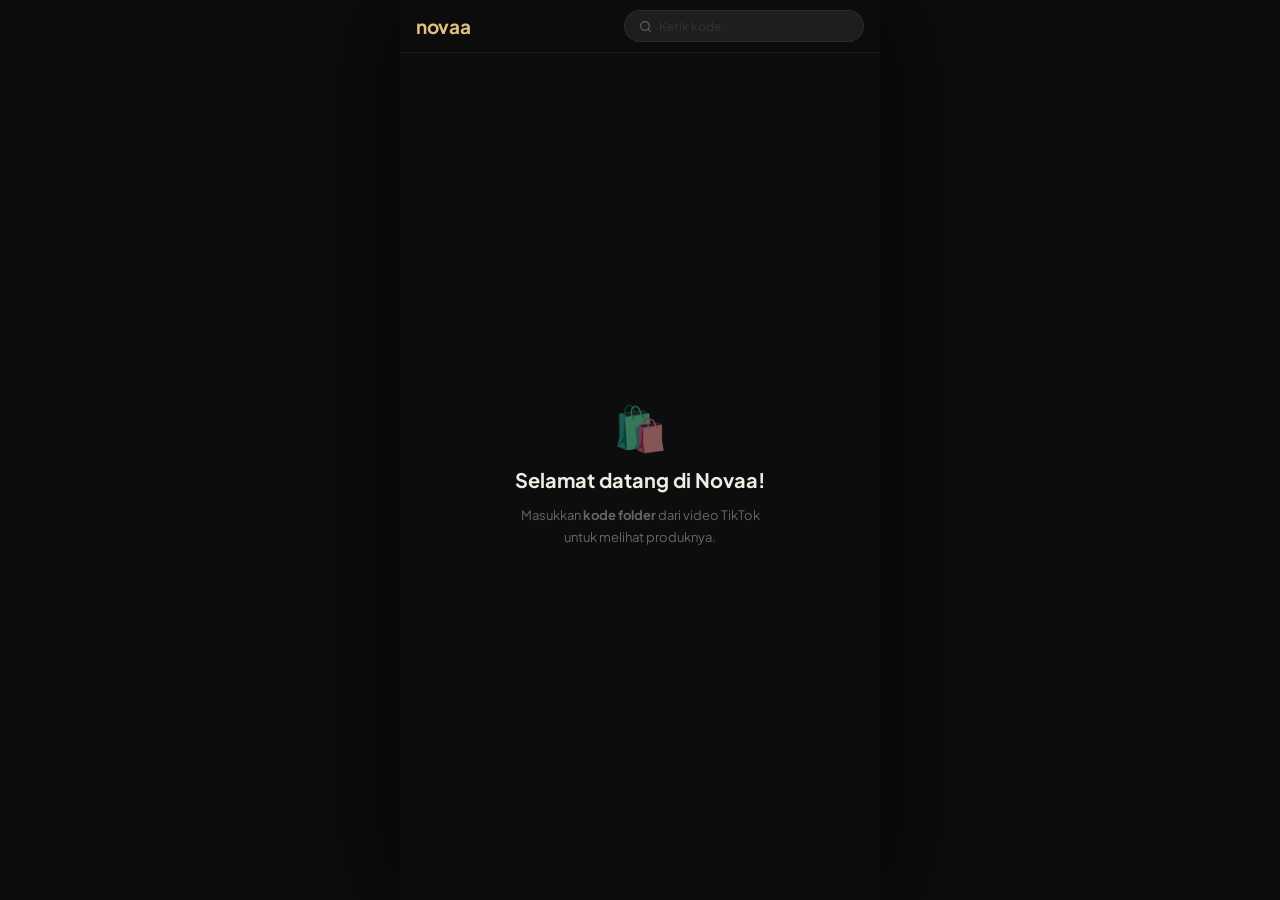
==== index.html @ 6b24301c "Rename novaa.html to index.html" ====
<!DOCTYPE html>
<html lang="id">
<head>
<meta charset="UTF-8">
<meta name="viewport" content="width=device-width, initial-scale=1.0, viewport-fit=cover">
<meta name="theme-color" content="#0d0d0d">
<title>Novaa</title>
<link rel="preconnect" href="https://fonts.googleapis.com">
<link href="https://fonts.googleapis.com/css2?family=Plus+Jakarta+Sans:wght@400;600;700&display=swap" rel="stylesheet">
<link rel="stylesheet" href="style.css">
</head>
<body>

<!-- HEADER -->
<header class="header">
  <div class="logo">novaa</div>
  <div class="search-pill" id="searchPill">
    <svg viewBox="0 0 24 24"><circle cx="11" cy="11" r="8"/><line x1="21" y1="21" x2="16.65" y2="16.65"/></svg>
    <input type="text" id="searchInput" placeholder="Ketik kode..." inputmode="text" autocomplete="off" autocorrect="off" spellcheck="false">
    <button class="clear-btn" id="clearBtn" style="display:none" aria-label="Hapus">✕</button>
  </div>
</header>

<!-- HOME VIEW -->
<div id="homeView">
  <div class="home-icon">🛍️</div>
  <div class="home-title">Selamat datang di Novaa!</div>
  <div class="home-sub">Masukkan <b>kode folder</b> dari video TikTok untuk melihat produknya.</div>
</div>

<!-- LOADING / NOT FOUND / RESULT HEADER -->
<div id="stateView" style="display:none">
  <!-- Folder header (shown when results found) -->
  <div class="folder-header" id="folderHeader" style="display:none">
    <div class="fh-inner">
      <span class="fh-emoji" id="fhEmoji">📁</span>
      <div>
        <div class="fh-code">Kode <span id="fhCode"></span></div>
        <div class="fh-name" id="fhName"></div>
      </div>
    </div>
  </div>

  <!-- Not found state -->
  <div class="state-message" id="notFoundView" style="display:none">
    <div class="big">🙈</div>
    <p>Kode "<b id="notFoundCode"></b>" tidak ditemukan.<br>Cek ulang kode di videonya ya!</p>
  </div>

  <!-- Product count label -->
  <div class="product-count-bar" id="productCountBar" style="display:none">
    <span id="productCountLabel"></span>
  </div>
</div>

<!-- PRODUCT GRID -->
<div id="resultView" style="display:none">
  <div class="grid" id="productGrid"></div>
  <div class="load-spinner" id="spinner" style="display:none"><div class="spinner"></div><span>Memuat produk...</span></div>
  <div class="sentinel" id="sentinel"></div>
</div>

<script src="script.js"></script>
</body>
</html>
---- style.css ----
*,
*::before,
*::after {
  box-sizing: border-box;
  margin: 0;
  padding: 0
}

html {
  -webkit-tap-highlight-color: transparent
}

body {
  font-family: 'Plus Jakarta Sans', sans-serif;
  background: #0d0d0d;
  color: #f0ece4;
  min-height: 100dvh;
  -webkit-font-smoothing: antialiased;
  overscroll-behavior-y: none;
  max-width: 480px;
  margin: 0 auto;
  position: relative;
  box-shadow: 0 0 100px rgba(0, 0, 0, 0.8);
}

:root {
  --bg: #0d0d0d;
  --s1: #161616;
  --s2: #1e1e1e;
  --s3: #282828;
  --border: rgba(255, 255, 255, 0.06);
  --gold: #c9a96e;
  --gold2: #e2c17e;
  --text: #f0ece4;
  --muted: #666;
  --dim: #333;
  --r: 14px;
  --rs: 9px;
}

/* ── HEADER ── */
.header {
  position: sticky;
  top: 0;
  z-index: 90;
  display: flex;
  align-items: center;
  justify-content: space-between;
  padding: 10px 16px;
  gap: 10px;
  background: rgba(13, 13, 13, 0.95);
  backdrop-filter: blur(14px);
  -webkit-backdrop-filter: blur(14px);
  border-bottom: 1px solid var(--border);
  width: 100%;
}

.logo {
  font-size: 19px;
  font-weight: 700;
  letter-spacing: -0.3px;
  color: var(--gold2);
  flex-shrink: 0;
}

/* ── SEARCH PILL ── */
.search-pill {
  display: flex;
  align-items: center;
  gap: 7px;
  background: var(--s2);
  border: 1px solid var(--border);
  border-radius: 100px;
  padding: 7px 14px;
  flex: 1;
  max-width: 240px;
  transition: border-color .15s, max-width .25s ease;
}

.search-pill:focus-within {
  border-color: rgba(201, 169, 110, 0.4);
  max-width: 280px;
}

.search-pill svg {
  width: 13px;
  height: 13px;
  stroke: var(--muted);
  fill: none;
  stroke-width: 2;
  stroke-linecap: round;
  stroke-linejoin: round;
  flex-shrink: 0;
}

.search-pill input {
  flex: 1;
  background: none;
  border: none;
  outline: none;
  color: var(--text);
  font-size: 13px;
  font-family: inherit;
  caret-color: var(--gold);
  min-width: 0;
}

.search-pill input::placeholder {
  color: var(--dim);
  font-size: 12px
}

.clear-btn {
  background: none;
  border: none;
  color: var(--muted);
  font-size: 10px;
  cursor: pointer;
  padding: 0 2px;
  line-height: 1;
  flex-shrink: 0;
  transition: color .15s;
}

.clear-btn:hover {
  color: var(--text)
}

/* ── HOME ── */
#homeView {
  min-height: calc(100dvh - 60px);
  display: flex;
  flex-direction: column;
  align-items: center;
  justify-content: center;
  padding: 32px 28px;
  text-align: center;
  gap: 12px;
  animation: fadeScaleIn 0.38s cubic-bezier(0.16, 1, 0.3, 1) both;
}

.home-icon {
  font-size: 44px;
  opacity: .5
}

.home-title {
  font-size: 20px;
  font-weight: 700;
  color: var(--text)
}

.home-sub {
  font-size: 13px;
  color: var(--muted);
  line-height: 1.7;
  max-width: 270px
}

/* ── FOLDER HEADER ── */
.folder-header {
  padding: 14px 16px 10px;
  border-bottom: 1px solid var(--border);
  background: var(--s1);
  position: sticky;
  top: 60px;
  z-index: 80;
  width: 100%;
  animation: fadeScaleIn 0.38s cubic-bezier(0.16, 1, 0.3, 1) both;
}

.fh-inner {
  display: flex;
  align-items: center;
  gap: 10px
}

.fh-emoji {
  font-size: 22px;
  flex-shrink: 0
}

.fh-code {
  font-size: 10px;
  font-weight: 700;
  letter-spacing: .08em;
  text-transform: uppercase;
  color: var(--gold);
  margin-bottom: 2px;
}

.fh-name {
  font-size: 14px;
  font-weight: 700;
  color: var(--text)
}

/* ── PRODUCT COUNT BAR ── */
.product-count-bar {
  padding: 9px 16px;
  font-size: 11px;
  font-weight: 700;
  letter-spacing: .06em;
  text-transform: uppercase;
  color: var(--muted);
  border-bottom: 1px solid var(--border);
}

/* ── STATE MESSAGES ── */
.state-message {
  display: flex;
  flex-direction: column;
  align-items: center;
  justify-content: center;
  padding: 60px 28px;
  text-align: center;
  color: var(--muted);
  font-size: 13px;
  gap: 10px;
  min-height: 40vh;
  animation: fadeScaleIn 0.38s cubic-bezier(0.16, 1, 0.3, 1) both;
}

.state-message .big {
  font-size: 38px
}

.state-message b {
  color: var(--text);
  font-weight: 600
}

.state-message p {
  line-height: 1.7
}

/* ── PRODUCT GRID ── */
.grid {
  display: grid;
  grid-template-columns: repeat(2, 1fr);
  gap: 8px;
  padding: 12px;
  animation: fadeScaleIn 0.4s cubic-bezier(0.16, 1, 0.3, 1) both;
}

/* ── CARD ── */
.card {
  background: var(--s1);
  border: 1px solid var(--border);
  border-radius: var(--r);
  overflow: hidden;
  cursor: pointer;
  transition: transform .12s ease;
  contain: layout style;
  will-change: transform;
}

.card:active {
  transform: scale(0.96)
}

.card-img {
  width: 100%;
  aspect-ratio: 1/1;
  background: var(--s2);
  position: relative;
  overflow: hidden
}

.card-img img {
  width: 100%;
  height: 100%;
  object-fit: cover;
  opacity: 0;
  transition: opacity .25s;
  display: block
}

.card-img img.show {
  opacity: 1
}

.tag-row {
  display: flex;
  gap: 4px;
  padding: 8px 9px 0;
  flex-wrap: wrap
}

.tag {
  font-size: 9px;
  font-weight: 700;
  letter-spacing: .05em;
  text-transform: uppercase;
  padding: 2px 7px;
  border-radius: 100px
}

.tag.mall {
  background: rgba(100, 160, 255, .15);
  color: #82b4ff
}

.tag.diskon {
  background: rgba(255, 100, 80, .15);
  color: #ff8070
}

.tag.best {
  background: rgba(200, 169, 110, .15);
  color: var(--gold2)
}

.tag.baru {
  background: rgba(100, 220, 130, .15);
  color: #7de09a
}

.tag.terlaris {
  background: rgba(255, 180, 60, .15);
  color: #ffbc3c
}

.tag.flash {
  background: rgba(255, 80, 160, .15);
  color: #ff7acc
}

.tag.free {
  background: rgba(120, 200, 255, .15);
  color: #8ad4ff
}

.card-body {
  padding: 12px 10px 14px;
  display: flex;
  flex-direction: column;
  gap: 6px;
}

.card-name {
  font-size: 12px;
  font-weight: 600;
  color: var(--text);
  line-height: 1.45;
  display: -webkit-box;
  -webkit-line-clamp: 2;
  -webkit-box-orient: vertical;
  overflow: hidden;
  min-height: 35px;
}

.card-prices {
  display: flex;
  flex-direction: column;
  gap: 1px;
  margin: 2px 0 4px;
}

.card-price {
  font-size: 16px;
  font-weight: 800;
  color: var(--text);
  letter-spacing: -0.2px;
}

.card-price-old {
  font-size: 11px;
  color: var(--dim);
  text-decoration: line-through;
  font-weight: 400;
  opacity: 0.6;
}

.card-btn {
  width: 100%;
  background: var(--gold);
  color: #0d0d0d;
  border: none;
  border-radius: var(--rs);
  padding: 10px 0;
  font-size: 12px;
  font-weight: 800;
  font-family: inherit;
  cursor: pointer;
  transition: transform .1s ease, opacity .12s;
}

.card-btn:active {
  transform: scale(0.97);
  opacity: 0.9;
}

/* ── SPINNER + SENTINEL ── */
.load-spinner {
  display: flex;
  align-items: center;
  justify-content: center;
  gap: 8px;
  padding: 22px;
  color: var(--muted);
  font-size: 13px
}

.spinner {
  width: 18px;
  height: 18px;
  border-radius: 50%;
  border: 2px solid var(--s3);
  border-top-color: var(--gold);
  animation: spin .7s linear infinite
}

@keyframes spin {
  to {
    transform: rotate(360deg)
  }
}

.sentinel {
  height: 1px;
  margin-bottom: 20px
}

.empty-msg {
  text-align: center;
  padding: 50px 20px;
  color: var(--muted);
  font-size: 13px;
  grid-column: 1/-1
}

.empty-msg .big {
  font-size: 36px;
  margin-bottom: 10px
}

/* ── FADE IN ANIMATIONS ── */
@keyframes fadeScaleIn {
  from { opacity: 0; transform: translateY(8px) scale(0.98); }
  to { opacity: 1; transform: translateY(0) scale(1); }
}

.fi {
  opacity: 0;
  transform: translateY(12px);
  transition: opacity .35s cubic-bezier(0.16, 1, 0.3, 1), transform .35s cubic-bezier(0.16, 1, 0.3, 1);
}

.fi.v {
  opacity: 1;
  transform: translateY(0);
}
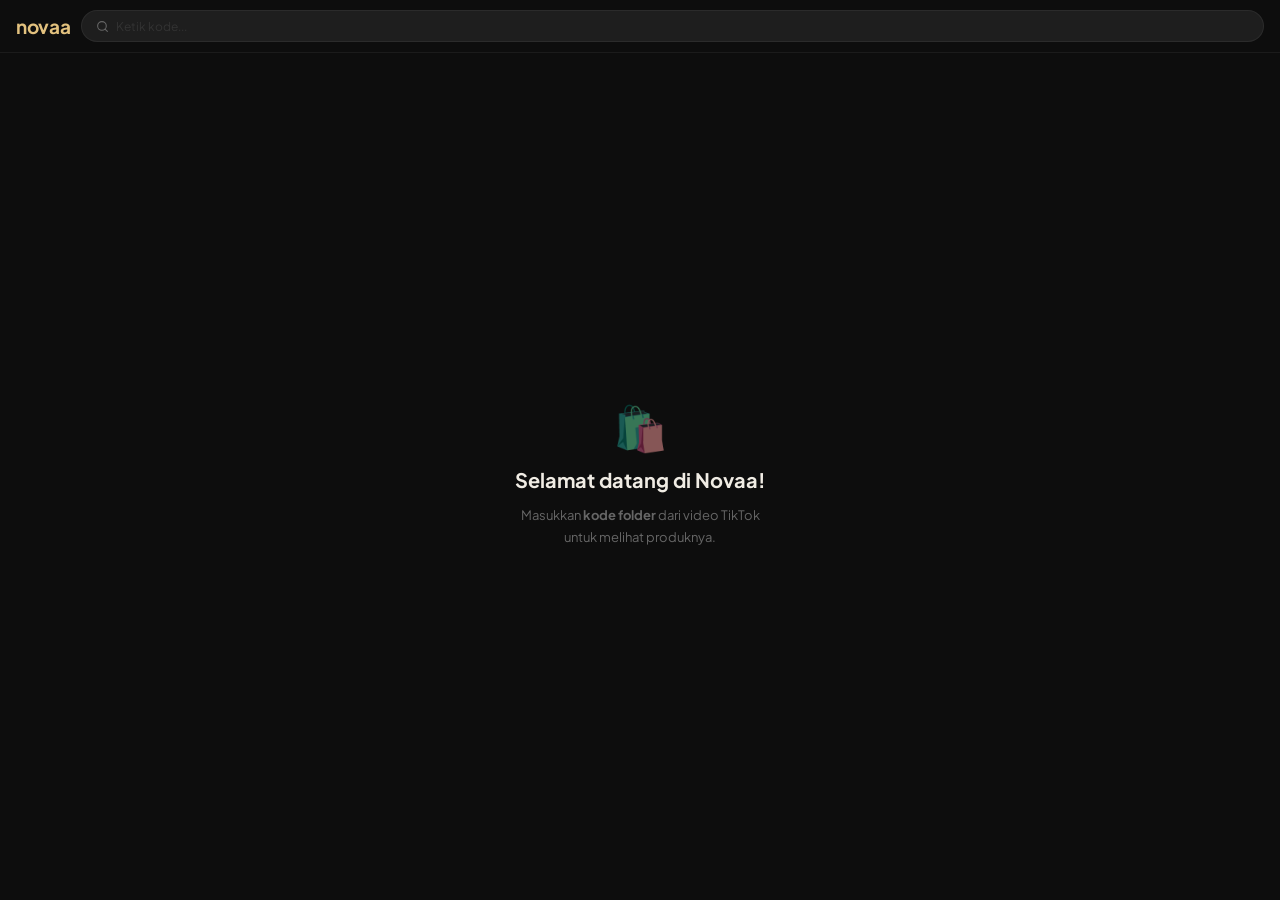
==== commit 10eb2d18: "Fix mobile edge-to-edge layout and optimize image loading" ====
--- a/index.html
+++ b/index.html
@@ -1,65 +1,65 @@
-<!DOCTYPE html>
-<html lang="id">
-<head>
-<meta charset="UTF-8">
-<meta name="viewport" content="width=device-width, initial-scale=1.0, viewport-fit=cover">
-<meta name="theme-color" content="#0d0d0d">
-<title>Novaa</title>
-<link rel="preconnect" href="https://fonts.googleapis.com">
-<link href="https://fonts.googleapis.com/css2?family=Plus+Jakarta+Sans:wght@400;600;700&display=swap" rel="stylesheet">
-<link rel="stylesheet" href="style.css">
-</head>
-<body>
-
-<!-- HEADER -->
-<header class="header">
-  <div class="logo">novaa</div>
-  <div class="search-pill" id="searchPill">
-    <svg viewBox="0 0 24 24"><circle cx="11" cy="11" r="8"/><line x1="21" y1="21" x2="16.65" y2="16.65"/></svg>
-    <input type="text" id="searchInput" placeholder="Ketik kode..." inputmode="text" autocomplete="off" autocorrect="off" spellcheck="false">
-    <button class="clear-btn" id="clearBtn" style="display:none" aria-label="Hapus">✕</button>
-  </div>
-</header>
-
-<!-- HOME VIEW -->
-<div id="homeView">
-  <div class="home-icon">🛍️</div>
-  <div class="home-title">Selamat datang di Novaa!</div>
-  <div class="home-sub">Masukkan <b>kode folder</b> dari video TikTok untuk melihat produknya.</div>
-</div>
-
-<!-- LOADING / NOT FOUND / RESULT HEADER -->
-<div id="stateView" style="display:none">
-  <!-- Folder header (shown when results found) -->
-  <div class="folder-header" id="folderHeader" style="display:none">
-    <div class="fh-inner">
-      <span class="fh-emoji" id="fhEmoji">📁</span>
-      <div>
-        <div class="fh-code">Kode <span id="fhCode"></span></div>
-        <div class="fh-name" id="fhName"></div>
-      </div>
-    </div>
-  </div>
-
-  <!-- Not found state -->
-  <div class="state-message" id="notFoundView" style="display:none">
-    <div class="big">🙈</div>
-    <p>Kode "<b id="notFoundCode"></b>" tidak ditemukan.<br>Cek ulang kode di videonya ya!</p>
-  </div>
-
-  <!-- Product count label -->
-  <div class="product-count-bar" id="productCountBar" style="display:none">
-    <span id="productCountLabel"></span>
-  </div>
-</div>
-
-<!-- PRODUCT GRID -->
-<div id="resultView" style="display:none">
-  <div class="grid" id="productGrid"></div>
-  <div class="load-spinner" id="spinner" style="display:none"><div class="spinner"></div><span>Memuat produk...</span></div>
-  <div class="sentinel" id="sentinel"></div>
-</div>
-
-<script src="script.js"></script>
+<!DOCTYPE html>
+<html lang="id">
+<head>
+<meta charset="UTF-8">
+<meta name="viewport" content="width=device-width, initial-scale=1.0, viewport-fit=cover">
+<meta name="theme-color" content="#0d0d0d">
+<title>Novaa</title>
+<link rel="preconnect" href="https://fonts.googleapis.com">
+<link href="https://fonts.googleapis.com/css2?family=Plus+Jakarta+Sans:wght@400;600;700&display=swap" rel="stylesheet">
+<link rel="stylesheet" href="style.css">
+</head>
+<body>
+
+<!-- HEADER -->
+<header class="header">
+  <div class="logo">novaa</div>
+  <div class="search-pill" id="searchPill">
+    <svg viewBox="0 0 24 24"><circle cx="11" cy="11" r="8"/><line x1="21" y1="21" x2="16.65" y2="16.65"/></svg>
+    <input type="text" id="searchInput" placeholder="Ketik kode..." inputmode="text" autocomplete="off" autocorrect="off" spellcheck="false">
+    <button class="clear-btn" id="clearBtn" style="display:none" aria-label="Hapus">✕</button>
+  </div>
+</header>
+
+<!-- HOME VIEW -->
+<div id="homeView">
+  <div class="home-icon">🛍️</div>
+  <div class="home-title">Selamat datang di Novaa!</div>
+  <div class="home-sub">Masukkan <b>kode folder</b> dari video TikTok untuk melihat produknya.</div>
+</div>
+
+<!-- LOADING / NOT FOUND / RESULT HEADER -->
+<div id="stateView" style="display:none">
+  <!-- Folder header (shown when results found) -->
+  <div class="folder-header" id="folderHeader" style="display:none">
+    <div class="fh-inner">
+      <span class="fh-emoji" id="fhEmoji">📁</span>
+      <div>
+        <div class="fh-code">Kode <span id="fhCode"></span></div>
+        <div class="fh-name" id="fhName"></div>
+      </div>
+    </div>
+  </div>
+
+  <!-- Not found state -->
+  <div class="state-message" id="notFoundView" style="display:none">
+    <div class="big">🙈</div>
+    <p>Kode "<b id="notFoundCode"></b>" tidak ditemukan.<br>Cek ulang kode di videonya ya!</p>
+  </div>
+
+  <!-- Product count label -->
+  <div class="product-count-bar" id="productCountBar" style="display:none">
+    <span id="productCountLabel"></span>
+  </div>
+</div>
+
+<!-- PRODUCT GRID -->
+<div id="resultView" style="display:none">
+  <div class="grid" id="productGrid"></div>
+  <div class="load-spinner" id="spinner" style="display:none"><div class="spinner"></div><span>Memuat produk...</span></div>
+  <div class="sentinel" id="sentinel"></div>
+</div>
+
+<script src="script.js" defer></script>
 </body>
 </html>
--- a/style.css
+++ b/style.css
@@ -1,11 +1,11 @@
-*,
-*::before,
-*::after {
-  box-sizing: border-box;
-  margin: 0;
-  padding: 0
-}
-
+*,
+*::before,
+*::after {
+  box-sizing: border-box;
+  margin: 0;
+  padding: 0
+}
+
 html {
   -webkit-tap-highlight-color: transparent
 }
@@ -17,437 +17,482 @@
   min-height: 100dvh;
   -webkit-font-smoothing: antialiased;
   overscroll-behavior-y: none;
-  max-width: 480px;
-  margin: 0 auto;
+  width: 100%;
+  margin: 0;
+  padding: 0;
   position: relative;
-  box-shadow: 0 0 100px rgba(0, 0, 0, 0.8);
-}
-
-:root {
-  --bg: #0d0d0d;
-  --s1: #161616;
-  --s2: #1e1e1e;
-  --s3: #282828;
-  --border: rgba(255, 255, 255, 0.06);
-  --gold: #c9a96e;
-  --gold2: #e2c17e;
-  --text: #f0ece4;
-  --muted: #666;
-  --dim: #333;
-  --r: 14px;
-  --rs: 9px;
-}
-
-/* ── HEADER ── */
+  overflow-x: hidden;
+}
+
+:root {
+  --bg: #0d0d0d;
+  --s1: #161616;
+  --s2: #1e1e1e;
+  --s3: #282828;
+  --border: rgba(255, 255, 255, 0.06);
+  --gold: #c9a96e;
+  --gold2: #e2c17e;
+  --text: #f0ece4;
+  --muted: #666;
+  --dim: #333;
+  --r: 14px;
+  --rs: 9px;
+}
+
+/* ── HEADER ── */
 .header {
-  position: sticky;
-  top: 0;
-  z-index: 90;
-  display: flex;
-  align-items: center;
-  justify-content: space-between;
-  padding: 10px 16px;
+  position: sticky;
+  top: 0;
+  z-index: 90;
+  display: flex;
+  align-items: center;
+  justify-content: space-between;
+  padding: 10px 16px;
   gap: 10px;
   background: rgba(13, 13, 13, 0.95);
-  backdrop-filter: blur(14px);
-  -webkit-backdrop-filter: blur(14px);
   border-bottom: 1px solid var(--border);
   width: 100%;
 }
-
-.logo {
-  font-size: 19px;
-  font-weight: 700;
-  letter-spacing: -0.3px;
-  color: var(--gold2);
-  flex-shrink: 0;
-}
-
-/* ── SEARCH PILL ── */
+
+.logo {
+  font-size: 19px;
+  font-weight: 700;
+  letter-spacing: -0.3px;
+  color: var(--gold2);
+  flex-shrink: 0;
+}
+
+/* ── SEARCH PILL ── */
 .search-pill {
-  display: flex;
-  align-items: center;
-  gap: 7px;
-  background: var(--s2);
-  border: 1px solid var(--border);
-  border-radius: 100px;
+  display: flex;
+  align-items: center;
+  gap: 7px;
+  background: var(--s2);
+  border: 1px solid var(--border);
+  border-radius: 100px;
   padding: 7px 14px;
   flex: 1;
-  max-width: 240px;
-  transition: border-color .15s, max-width .25s ease;
+  min-width: 0;
+  transition: border-color .15s ease;
 }
 
 .search-pill:focus-within {
   border-color: rgba(201, 169, 110, 0.4);
-  max-width: 280px;
-}
-
-.search-pill svg {
-  width: 13px;
-  height: 13px;
-  stroke: var(--muted);
-  fill: none;
-  stroke-width: 2;
-  stroke-linecap: round;
-  stroke-linejoin: round;
-  flex-shrink: 0;
-}
-
-.search-pill input {
-  flex: 1;
-  background: none;
-  border: none;
-  outline: none;
-  color: var(--text);
-  font-size: 13px;
-  font-family: inherit;
-  caret-color: var(--gold);
-  min-width: 0;
-}
-
-.search-pill input::placeholder {
-  color: var(--dim);
-  font-size: 12px
-}
-
-.clear-btn {
-  background: none;
-  border: none;
-  color: var(--muted);
-  font-size: 10px;
-  cursor: pointer;
-  padding: 0 2px;
-  line-height: 1;
-  flex-shrink: 0;
-  transition: color .15s;
-}
-
-.clear-btn:hover {
-  color: var(--text)
-}
-
-/* ── HOME ── */
-#homeView {
-  min-height: calc(100dvh - 60px);
-  display: flex;
-  flex-direction: column;
-  align-items: center;
-  justify-content: center;
-  padding: 32px 28px;
-  text-align: center;
-  gap: 12px;
-  animation: fadeScaleIn 0.38s cubic-bezier(0.16, 1, 0.3, 1) both;
-}
-
-.home-icon {
-  font-size: 44px;
-  opacity: .5
-}
-
-.home-title {
-  font-size: 20px;
-  font-weight: 700;
-  color: var(--text)
-}
-
-.home-sub {
-  font-size: 13px;
-  color: var(--muted);
-  line-height: 1.7;
-  max-width: 270px
-}
-
-/* ── FOLDER HEADER ── */
-.folder-header {
-  padding: 14px 16px 10px;
-  border-bottom: 1px solid var(--border);
-  background: var(--s1);
-  position: sticky;
-  top: 60px;
-  z-index: 80;
-  width: 100%;
-  animation: fadeScaleIn 0.38s cubic-bezier(0.16, 1, 0.3, 1) both;
-}
-
-.fh-inner {
-  display: flex;
-  align-items: center;
-  gap: 10px
-}
-
-.fh-emoji {
-  font-size: 22px;
-  flex-shrink: 0
-}
-
-.fh-code {
-  font-size: 10px;
-  font-weight: 700;
-  letter-spacing: .08em;
-  text-transform: uppercase;
-  color: var(--gold);
-  margin-bottom: 2px;
-}
-
-.fh-name {
-  font-size: 14px;
-  font-weight: 700;
-  color: var(--text)
-}
-
-/* ── PRODUCT COUNT BAR ── */
-.product-count-bar {
-  padding: 9px 16px;
-  font-size: 11px;
-  font-weight: 700;
-  letter-spacing: .06em;
-  text-transform: uppercase;
-  color: var(--muted);
-  border-bottom: 1px solid var(--border);
-}
-
-/* ── STATE MESSAGES ── */
-.state-message {
-  display: flex;
-  flex-direction: column;
-  align-items: center;
-  justify-content: center;
-  padding: 60px 28px;
-  text-align: center;
-  color: var(--muted);
-  font-size: 13px;
-  gap: 10px;
-  min-height: 40vh;
-  animation: fadeScaleIn 0.38s cubic-bezier(0.16, 1, 0.3, 1) both;
-}
-
-.state-message .big {
-  font-size: 38px
-}
-
-.state-message b {
-  color: var(--text);
-  font-weight: 600
-}
-
-.state-message p {
-  line-height: 1.7
-}
-
-/* ── PRODUCT GRID ── */
+}
+
+.search-pill svg {
+  width: 13px;
+  height: 13px;
+  stroke: var(--muted);
+  fill: none;
+  stroke-width: 2;
+  stroke-linecap: round;
+  stroke-linejoin: round;
+  flex-shrink: 0;
+}
+
+.search-pill input {
+  flex: 1;
+  background: none;
+  border: none;
+  outline: none;
+  color: var(--text);
+  font-size: 13px;
+  font-family: inherit;
+  caret-color: var(--gold);
+  min-width: 0;
+}
+
+.search-pill input::placeholder {
+  color: var(--dim);
+  font-size: 12px
+}
+
+.clear-btn {
+  background: none;
+  border: none;
+  color: var(--muted);
+  font-size: 10px;
+  cursor: pointer;
+  padding: 0 2px;
+  line-height: 1;
+  flex-shrink: 0;
+  transition: color .15s;
+}
+
+.clear-btn:hover {
+  color: var(--text)
+}
+
+/* ── HOME ── */
+#homeView {
+  min-height: calc(100dvh - 60px);
+  display: flex;
+  flex-direction: column;
+  align-items: center;
+  justify-content: center;
+  padding: 32px 28px;
+  text-align: center;
+  gap: 12px;
+  animation: fadeScaleIn 0.38s cubic-bezier(0.16, 1, 0.3, 1) both;
+}
+
+.home-icon {
+  font-size: 44px;
+  opacity: .5
+}
+
+.home-title {
+  font-size: 20px;
+  font-weight: 700;
+  color: var(--text)
+}
+
+.home-sub {
+  font-size: 13px;
+  color: var(--muted);
+  line-height: 1.7;
+  max-width: 270px
+}
+
+/* ── FOLDER HEADER ── */
+.folder-header {
+  padding: 14px 16px 10px;
+  border-bottom: 1px solid var(--border);
+  background: var(--s1);
+  position: sticky;
+  top: 60px;
+  z-index: 80;
+  width: 100%;
+  animation: fadeScaleIn 0.38s cubic-bezier(0.16, 1, 0.3, 1) both;
+}
+
+.fh-inner {
+  display: flex;
+  align-items: center;
+  gap: 10px
+}
+
+.fh-emoji {
+  font-size: 22px;
+  flex-shrink: 0
+}
+
+.fh-code {
+  font-size: 10px;
+  font-weight: 700;
+  letter-spacing: .08em;
+  text-transform: uppercase;
+  color: var(--gold);
+  margin-bottom: 2px;
+}
+
+.fh-name {
+  font-size: 14px;
+  font-weight: 700;
+  color: var(--text)
+}
+
+/* ── PRODUCT COUNT BAR ── */
+.product-count-bar {
+  padding: 9px 16px;
+  font-size: 11px;
+  font-weight: 700;
+  letter-spacing: .06em;
+  text-transform: uppercase;
+  color: var(--muted);
+  border-bottom: 1px solid var(--border);
+}
+
+/* ── STATE MESSAGES ── */
+.state-message {
+  display: flex;
+  flex-direction: column;
+  align-items: center;
+  justify-content: center;
+  padding: 60px 28px;
+  text-align: center;
+  color: var(--muted);
+  font-size: 13px;
+  gap: 10px;
+  min-height: 40vh;
+  animation: fadeScaleIn 0.38s cubic-bezier(0.16, 1, 0.3, 1) both;
+}
+
+.state-message .big {
+  font-size: 38px
+}
+
+.state-message b {
+  color: var(--text);
+  font-weight: 600
+}
+
+.state-message p {
+  line-height: 1.7
+}
+
+/* ── PRODUCT GRID ── */
 .grid {
   display: grid;
   grid-template-columns: repeat(2, 1fr);
   gap: 8px;
-  padding: 12px;
+  width: 100%;
+  padding: 0;
   animation: fadeScaleIn 0.4s cubic-bezier(0.16, 1, 0.3, 1) both;
 }
-
-/* ── CARD ── */
-.card {
-  background: var(--s1);
-  border: 1px solid var(--border);
-  border-radius: var(--r);
-  overflow: hidden;
-  cursor: pointer;
-  transition: transform .12s ease;
-  contain: layout style;
-  will-change: transform;
-}
-
-.card:active {
-  transform: scale(0.96)
-}
-
-.card-img {
-  width: 100%;
-  aspect-ratio: 1/1;
-  background: var(--s2);
-  position: relative;
-  overflow: hidden
-}
-
-.card-img img {
-  width: 100%;
-  height: 100%;
-  object-fit: cover;
-  opacity: 0;
-  transition: opacity .25s;
-  display: block
-}
-
-.card-img img.show {
-  opacity: 1
-}
-
-.tag-row {
-  display: flex;
-  gap: 4px;
-  padding: 8px 9px 0;
-  flex-wrap: wrap
-}
-
-.tag {
-  font-size: 9px;
-  font-weight: 700;
-  letter-spacing: .05em;
-  text-transform: uppercase;
-  padding: 2px 7px;
-  border-radius: 100px
-}
-
-.tag.mall {
-  background: rgba(100, 160, 255, .15);
-  color: #82b4ff
-}
-
-.tag.diskon {
-  background: rgba(255, 100, 80, .15);
-  color: #ff8070
-}
-
-.tag.best {
-  background: rgba(200, 169, 110, .15);
-  color: var(--gold2)
-}
-
-.tag.baru {
-  background: rgba(100, 220, 130, .15);
-  color: #7de09a
-}
-
-.tag.terlaris {
-  background: rgba(255, 180, 60, .15);
-  color: #ffbc3c
-}
-
-.tag.flash {
-  background: rgba(255, 80, 160, .15);
-  color: #ff7acc
-}
-
-.tag.free {
-  background: rgba(120, 200, 255, .15);
-  color: #8ad4ff
-}
-
-.card-body {
-  padding: 12px 10px 14px;
-  display: flex;
-  flex-direction: column;
-  gap: 6px;
-}
-
-.card-name {
-  font-size: 12px;
-  font-weight: 600;
-  color: var(--text);
-  line-height: 1.45;
-  display: -webkit-box;
-  -webkit-line-clamp: 2;
-  -webkit-box-orient: vertical;
-  overflow: hidden;
-  min-height: 35px;
-}
-
-.card-prices {
-  display: flex;
-  flex-direction: column;
-  gap: 1px;
-  margin: 2px 0 4px;
-}
-
-.card-price {
-  font-size: 16px;
-  font-weight: 800;
-  color: var(--text);
-  letter-spacing: -0.2px;
-}
-
+
+/* ── CARD ── */
+.card {
+  background: var(--s1);
+  border: 1px solid var(--border);
+  border-radius: var(--r);
+  overflow: hidden;
+  cursor: pointer;
+  transition: transform .12s ease;
+  contain: layout style;
+  will-change: transform;
+}
+
+.card:active {
+  transform: scale(0.96)
+}
+
+.card-img {
+  width: 100%;
+  aspect-ratio: 1/1;
+  background: var(--s2);
+  position: relative;
+  overflow: hidden
+}
+
+.card-img img {
+  width: 100%;
+  height: 100%;
+  object-fit: cover;
+  opacity: 0;
+  transition: opacity .25s;
+  display: block
+}
+
+.card-img img.show {
+  opacity: 1
+}
+
+.tag-row {
+  display: flex;
+  gap: 4px;
+  padding: 8px 9px 0;
+  flex-wrap: wrap
+}
+
+.tag {
+  font-size: 9px;
+  font-weight: 700;
+  letter-spacing: .05em;
+  text-transform: uppercase;
+  padding: 2px 7px;
+  border-radius: 100px
+}
+
+.tag.mall {
+  background: rgba(100, 160, 255, .15);
+  color: #82b4ff
+}
+
+.tag.diskon {
+  background: rgba(255, 100, 80, .15);
+  color: #ff8070
+}
+
+.tag.best {
+  background: rgba(200, 169, 110, .15);
+  color: var(--gold2)
+}
+
+.tag.baru {
+  background: rgba(100, 220, 130, .15);
+  color: #7de09a
+}
+
+.tag.terlaris {
+  background: rgba(255, 180, 60, .15);
+  color: #ffbc3c
+}
+
+.tag.flash {
+  background: rgba(255, 80, 160, .15);
+  color: #ff7acc
+}
+
+.tag.free {
+  background: rgba(120, 200, 255, .15);
+  color: #8ad4ff
+}
+
+.card-body {
+  padding: 12px 10px 14px;
+  display: flex;
+  flex-direction: column;
+  gap: 6px;
+}
+
+.card-name {
+  font-size: 12px;
+  font-weight: 600;
+  color: var(--text);
+  line-height: 1.45;
+  display: -webkit-box;
+  -webkit-line-clamp: 2;
+  -webkit-box-orient: vertical;
+  overflow: hidden;
+  min-height: 35px;
+}
+
+.card-prices {
+  display: flex;
+  flex-direction: column;
+  gap: 1px;
+  margin: 2px 0 4px;
+}
+
+.card-price {
+  font-size: 16px;
+  font-weight: 800;
+  color: var(--text);
+  letter-spacing: -0.2px;
+}
+
 .card-price-old {
   font-size: 11px;
-  color: var(--dim);
+  color: #9ca3af;
   text-decoration: line-through;
+  text-decoration-color: rgba(156, 163, 175, 0.85);
   font-weight: 400;
-  opacity: 0.6;
-}
-
-.card-btn {
-  width: 100%;
-  background: var(--gold);
-  color: #0d0d0d;
-  border: none;
-  border-radius: var(--rs);
-  padding: 10px 0;
-  font-size: 12px;
-  font-weight: 800;
-  font-family: inherit;
-  cursor: pointer;
-  transition: transform .1s ease, opacity .12s;
-}
-
-.card-btn:active {
-  transform: scale(0.97);
-  opacity: 0.9;
-}
-
-/* ── SPINNER + SENTINEL ── */
-.load-spinner {
-  display: flex;
-  align-items: center;
-  justify-content: center;
-  gap: 8px;
-  padding: 22px;
-  color: var(--muted);
-  font-size: 13px
-}
-
-.spinner {
-  width: 18px;
-  height: 18px;
-  border-radius: 50%;
-  border: 2px solid var(--s3);
-  border-top-color: var(--gold);
-  animation: spin .7s linear infinite
-}
-
-@keyframes spin {
-  to {
-    transform: rotate(360deg)
-  }
-}
-
-.sentinel {
-  height: 1px;
-  margin-bottom: 20px
-}
-
-.empty-msg {
-  text-align: center;
-  padding: 50px 20px;
-  color: var(--muted);
-  font-size: 13px;
-  grid-column: 1/-1
-}
-
-.empty-msg .big {
-  font-size: 36px;
-  margin-bottom: 10px
-}
-
-/* ── FADE IN ANIMATIONS ── */
-@keyframes fadeScaleIn {
-  from { opacity: 0; transform: translateY(8px) scale(0.98); }
-  to { opacity: 1; transform: translateY(0) scale(1); }
-}
-
-.fi {
-  opacity: 0;
-  transform: translateY(12px);
-  transition: opacity .35s cubic-bezier(0.16, 1, 0.3, 1), transform .35s cubic-bezier(0.16, 1, 0.3, 1);
-}
-
-.fi.v {
-  opacity: 1;
-  transform: translateY(0);
-}+  opacity: 0.75;
+}
+
+.card-btn {
+  width: 100%;
+  background: var(--gold);
+  color: #0d0d0d;
+  border: none;
+  border-radius: var(--rs);
+  padding: 10px 0;
+  font-size: 12px;
+  font-weight: 800;
+  font-family: inherit;
+  cursor: pointer;
+  transition: transform .1s ease, opacity .12s;
+}
+
+.card-btn:active {
+  transform: scale(0.97);
+  opacity: 0.9;
+}
+
+/* ── SPINNER + SENTINEL ── */
+.load-spinner {
+  display: flex;
+  align-items: center;
+  justify-content: center;
+  gap: 8px;
+  padding: 22px;
+  color: var(--muted);
+  font-size: 13px
+}
+
+.spinner {
+  width: 18px;
+  height: 18px;
+  border-radius: 50%;
+  border: 2px solid var(--s3);
+  border-top-color: var(--gold);
+  animation: spin .7s linear infinite
+}
+
+@keyframes spin {
+  to {
+    transform: rotate(360deg)
+  }
+}
+
+.sentinel {
+  height: 1px;
+  margin-bottom: 20px
+}
+
+.empty-msg {
+  text-align: center;
+  padding: 50px 20px;
+  color: var(--muted);
+  font-size: 13px;
+  grid-column: 1/-1
+}
+
+.empty-msg .big {
+  font-size: 36px;
+  margin-bottom: 10px
+}
+
+/* ── FADE IN ANIMATIONS ── */
+@keyframes fadeScaleIn {
+  from { opacity: 0; transform: translateY(8px) scale(0.98); }
+  to { opacity: 1; transform: translateY(0) scale(1); }
+}
+
+.fi {
+  opacity: 0;
+  transform: translateY(12px);
+  transition: opacity .35s cubic-bezier(0.16, 1, 0.3, 1), transform .35s cubic-bezier(0.16, 1, 0.3, 1);
+}
+
+.fi.v {
+  opacity: 1;
+  transform: translateY(0);
+}
+
+/* ── SKELETON ── */
+.skeleton-card {
+  background: var(--s1);
+  border: 1px solid var(--border);
+  border-radius: var(--r);
+  overflow: hidden;
+  display: flex;
+  flex-direction: column;
+  pointer-events: none;
+}
+
+.skeleton-img, .skeleton-line, .skeleton-btn {
+  background: linear-gradient(90deg, var(--s2) 25%, var(--s3) 50%, var(--s2) 75%);
+  background-size: 200% 100%;
+  animation: shimmer 1.5s infinite linear;
+}
+
+.skeleton-img {
+  width: 100%;
+  aspect-ratio: 1/1;
+}
+
+.skeleton-body {
+  padding: 12px 10px 14px;
+  display: flex;
+  flex-direction: column;
+  gap: 8px;
+}
+
+.skeleton-line {
+  height: 12px;
+  border-radius: 4px;
+}
+
+.skeleton-btn {
+  height: 34px;
+  border-radius: var(--rs);
+  margin-top: 6px;
+}
+
+@keyframes shimmer {
+  0% { background-position: 200% 0; }
+  100% { background-position: -200% 0; }
+}
